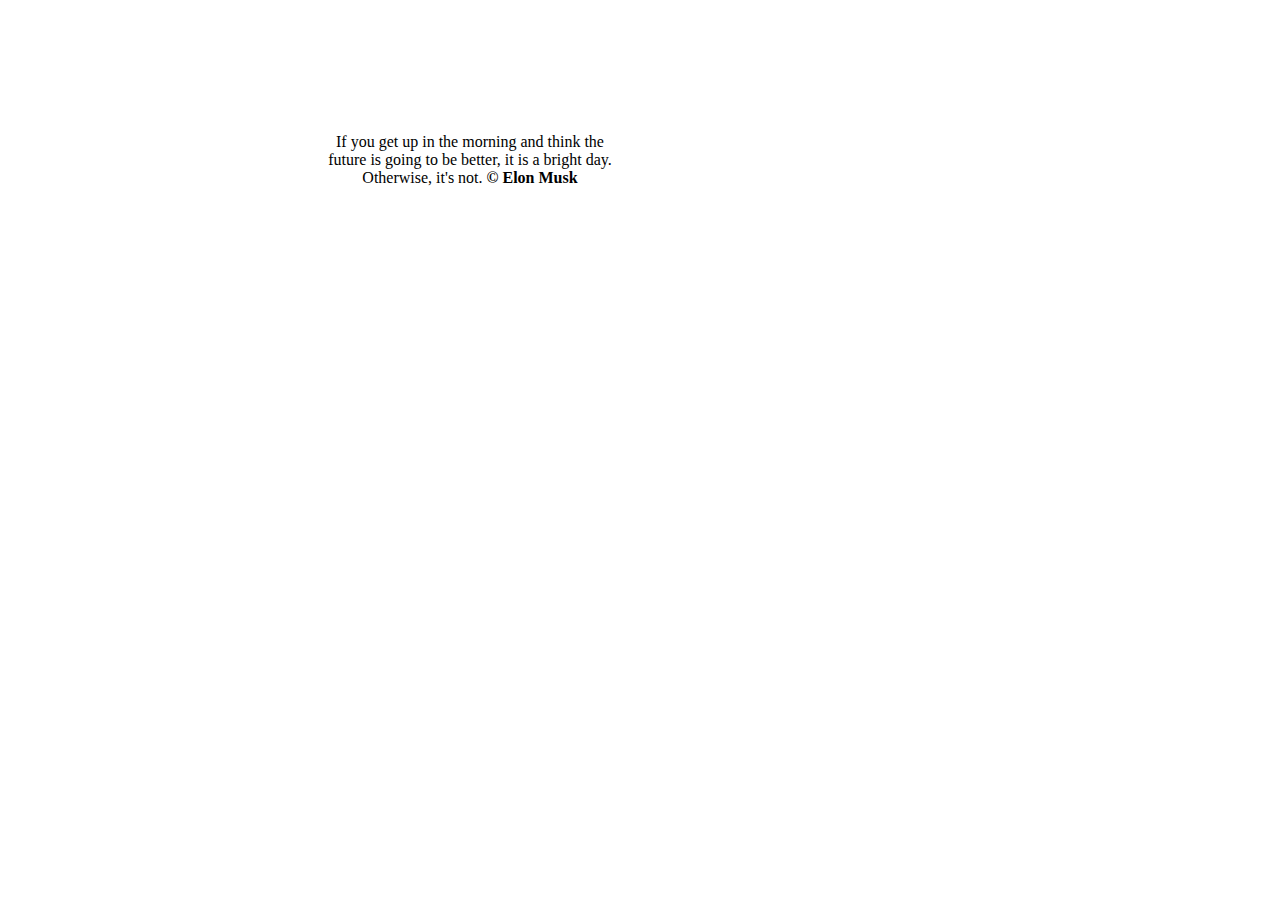
==== index.html @ ccf3ac8e "uploading website" ====
<!DOCTYPE html>
<html lang="en">
<head>
  <meta charset="UTF-8">
  <meta http-equiv="X-UA-Compatible" content="IE=edge">
  <meta name="viewport" content="width=device-width, initial-scale=1.0">
  <link rel="stylesheet" type="text/css" href="./assets/css/style.css">
  <title>Galaktika</title>
</head>
<body>
  <div class="intro">
    <div class="quote">
      <blockquote>
        <p>
         If you get up in the morning and think the future is going to be better, it is a bright day. Otherwise, it's not. <b>© Elon Musk</b>
        </p>
      </blockquote>
    </div>
    <div class="image">
    </div>
    <div class="info_item"></div>
    <div class="info_item"></div>
    <div class="info_item"></div>
    <div class="info_item"></div>
  </div>
</body>
</html>
---- assets/css/style.css ----
* {
    /*color: white;*/
}
body {
    background: url('/Users/imfoo/Desktop/Site/Training/assets/multimedia/image/starsky.jpg');
    background-size: cover;
    height: 100%;
    width: 100%;
    margin: 0;
}
.intro {
    align-items: center;
    display: grid;
    grid-template-columns: 25% 25% 25% 25%;
}
.quote {
    margin-right: 20px;
    background-color: rgb(255, 255, 255);
    border-radius: 5px;
    justify-content: end;
    text-align: center;
    grid-column: 2;
    grid-row: 1;
}
.image {
    justify-content: start;
    background: url(https://weraveyou.com/wp-content/uploads/2021/03/elon-musk.jpeg);
    background-size: cover;
    background-repeat: no-repeat;
    background-position: -65px;
    height: 300px;
    width: 300px;
    border-radius: 100%;
    grid-column: 3;
    grid-row: 1;
    margin-top: 20px;
}
blockquote {
    margin: 5px;
}
p {
    margin: 0;
}
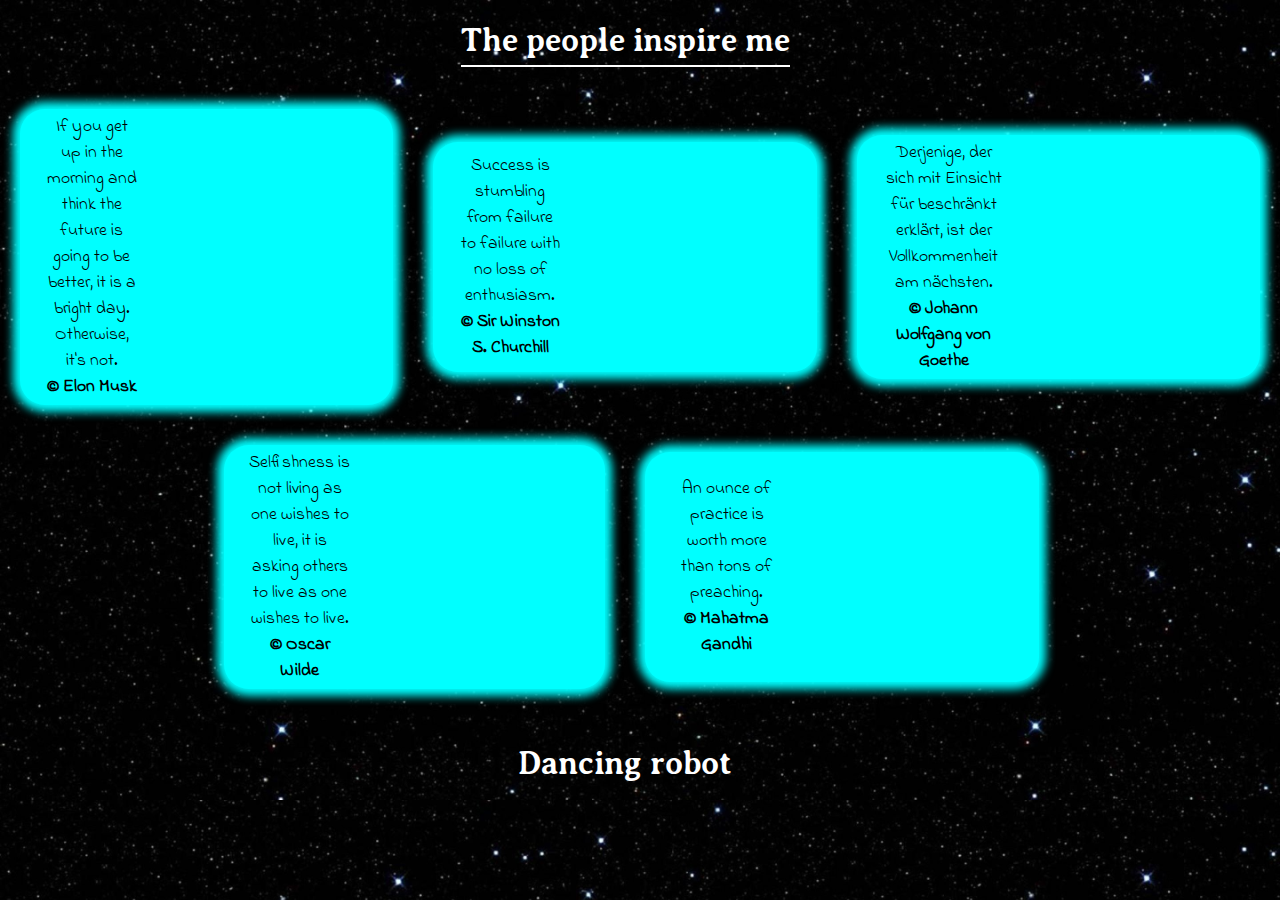
==== commit 7d1994e0: "update all files" ====
--- a/index.html
+++ b/index.html
@@ -4,24 +4,85 @@
   <meta charset="UTF-8">
   <meta http-equiv="X-UA-Compatible" content="IE=edge">
   <meta name="viewport" content="width=device-width, initial-scale=1.0">
+  <link href="https://fonts.googleapis.com/css2?family=Averia+Serif+Libre&family=Indie+Flower&display=swap" rel="stylesheet">
   <link rel="stylesheet" type="text/css" href="./assets/css/style.css">
+  <link rel="preconnect" href="https://fonts.gstatic.com">
   <title>Galaktika</title>
 </head>
 <body>
   <div class="intro">
-    <div class="quote">
-      <blockquote>
-        <p>
-         If you get up in the morning and think the future is going to be better, it is a bright day. Otherwise, it's not. <b>© Elon Musk</b>
-        </p>
-      </blockquote>
+    <h1>The people inspire me</h1>
+    <div class="cont" id="c1">
+      <div class="q">
+        <blockquote>
+          <p>
+            If you get up in the morning and think the future is going to be better, it is a bright day. Otherwise, it's not. <br>
+            <b>© Elon Musk</b>
+          </p>
+        </blockquote>
+      </div>
+      <a href="https://en.wikipedia.org/wiki/Elon_Musk" class="link">
+      <div class="img" id="muski">
+      </div>
+      </a>
     </div>
-    <div class="image">
+    <div class="cont" id="c2">
+      <div class="q">
+        <blockquote>
+          <p>
+            Success is stumbling from failure to failure with no loss of enthusiasm. <br>
+            <b>© Sir Winston S. Churchill</b>
+          </p>
+        </blockquote>
+      </div>
+      <a href="https://en.wikipedia.org/wiki/Winston_Churchill" class="link">
+        <div class="img" id="churchilli">
+        </div>
+      </a>
     </div>
-    <div class="info_item"></div>
-    <div class="info_item"></div>
-    <div class="info_item"></div>
-    <div class="info_item"></div>
+    <div class="cont" id="c3">
+      <div class="q">
+        <blockquote>
+          <p>
+            Derjenige, der sich mit Einsicht für beschränkt erklärt, ist der Vollkommenheit am nächsten.<br>
+            <b>© Johann Wolfgang von Goethe</b>
+          </p>
+        </blockquote>
+      </div>
+      <a href="https://en.wikipedia.org/wiki/Johann_Wolfgang_von_Goethe" class="link">
+        <div class="img" id="goethei">
+        </div>
+      </a>
+    </div>
+    <div class="cont" id="c4">
+      <div class="q">
+        <blockquote>
+          <p>
+            Selfishness is not living as one wishes to live, it is asking others to live as one wishes to live.<br>
+            <b>© Oscar Wilde</b>
+          </p>
+        </blockquote>
+      </div>
+      <a href="https://en.wikipedia.org/wiki/Oscar_Wilde" class="link">
+        <div class="img" id="wildei">
+        </div>
+      </a>
+    </div>
+    <div class="cont" id="c5">
+      <div class="q">
+        <blockquote>
+          <p>
+            An ounce of practice is worth more than tons of preaching.<br>
+            <b>© Mahatma Gandhi</b>
+          </p>
+        </blockquote>
+      </div>
+      <a href="https://en.wikipedia.org/wiki/Mahatma_Gandhi" class="link">
+        <div class="img" id="gandhii">
+        </div>
+      </a>
+    </div>
+    <a href="./robot.html" class="robot"><h2>Dancing robot</h2></a>
   </div>
 </body>
 </html>--- a/assets/css/style.css
+++ b/assets/css/style.css
@@ -1,40 +1,138 @@
-* {
-    /*color: white;*/
-}
 body {
-    background: url('/Users/imfoo/Desktop/Site/Training/assets/multimedia/image/starsky.jpg');
+    background-color: white;
+    background: url(../multimedia/image/starsky.jpg);
     background-size: cover;
     height: 100%;
     width: 100%;
+    overflow: auto;
     margin: 0;
 }
 .intro {
+    justify-items: center;
     align-items: center;
     display: grid;
-    grid-template-columns: 25% 25% 25% 25%;
+    grid-template-columns: 50px, repeat(8, 1fr), 50px;
 }
-.quote {
-    margin-right: 20px;
-    background-color: rgb(255, 255, 255);
-    border-radius: 5px;
-    justify-content: end;
+h1 {
+    color: white;
+    font-family: 'Averia Serif Libre', cursive;
+    grid-row: 1;
+    grid-column: 4/6;
     text-align: center;
+    margin-top 5px;
+    padding-bottom: 5px;
+    border-bottom: 2px solid white;
+}
+h2 {
+    color: white;
+    font-family: 'Averia Serif Libre', cursive;
+    text-align: center;
+    font-size: 2em;
+    margin: 0;
+}
+.robot {
+    grid-row: 4;
+    grid-column: 4/6;
+    text-decoration: none;
+    margin-top: 30px;
+    padding: 5px;
+    background-color: rgba(255, 255, 255, 0);
+    border-radius: 20px;
+    transition: all .2s linear;
+}
+.robot:hover {
+    border-radius: 50px;
+    margin-top: 20px;
+    padding: 15px;
+    background-color: rgba(255, 255, 255, 0.5);
+
+}
+.cont {
+    display: grid;
+    grid-template-columns: 1fr 1fr;
+    background-color: rgb(0, 255, 255);
+    box-shadow: 0px 0px 10px 7px aqua;
+    border-radius: 25px;
+    margin: 20px;
+    font-family: 'Indie Flower', cursive;
+    font-size: 1.1em;
+}
+#c1 {
+    display: grid;
+    grid-column: 2/4;
+    grid-row: 2;
+}
+#c2 {
+    display: grid;
+    grid-column: 4/6;
+    grid-row: 2;
+}
+#c3 {
+    display: grid;
+    grid-column: 6/8;
+    grid-row: 2;
+}
+#c4 {
+    display: grid;
+    grid-column: 3/5;
+    grid-row: 3;
+}
+#c5 {
+    display: grid;
+    grid-column: 5/7;
+    grid-row: 3;
+}
+.q {
+    margin: auto 20px;
+    text-align: center;
+    grid-column: 1;
+    grid-row: 1;
+}
+.img {
+    margin: 15px;
+    border-radius: 100%;
+    height: 200px;
+    width: 200px;
+    transition: box-shadow .2s linear;
+}
+.link{
     grid-column: 2;
     grid-row: 1;
 }
-.image {
-    justify-content: start;
+#muski {
     background: url(https://weraveyou.com/wp-content/uploads/2021/03/elon-musk.jpeg);
+    background-repeat: no-repeat;
     background-size: cover;
+    background-position: center;
+}
+#churchilli {
+    background: url(https://upload.wikimedia.org/wikipedia/commons/thumb/b/bc/Sir_Winston_Churchill_-_19086236948.jpg/1200px-Sir_Winston_Churchill_-_19086236948.jpg);
     background-repeat: no-repeat;
-    background-position: -65px;
-    height: 300px;
-    width: 300px;
-    border-radius: 100%;
-    grid-column: 3;
-    grid-row: 1;
-    margin-top: 20px;
+    background-size: cover;
+    background-position: center;
 }
+#goethei {
+    background: url(https://upload.wikimedia.org/wikipedia/commons/thumb/0/0e/Goethe_%28Stieler_1828%29.jpg/1200px-Goethe_%28Stieler_1828%29.jpg);
+    background-repeat: no-repeat;
+    background-size: cover;
+    background-position: center;
+}
+#wildei {
+    background: url(http://upload.wikimedia.org/wikipedia/commons/0/0e/Oscar_Wilde_%281854-1900%29_1889%2C_May_23._Picture_by_W._and_D._Downey.jpg?w=144);
+    background-repeat: no-repeat;
+    background-size: cover;
+    background-position: center;
+}
+#gandhii {
+    background: url(https://www.peoples.ru/state/party/gandi/wCjI39jXhbVbB.jpeg);
+    background-repeat: no-repeat;
+    background-size: cover;
+    background-position: center;
+}
+.img:hover {
+    box-shadow: 0 0 10px 5px black;
+}
+
 blockquote {
     margin: 5px;
 }
